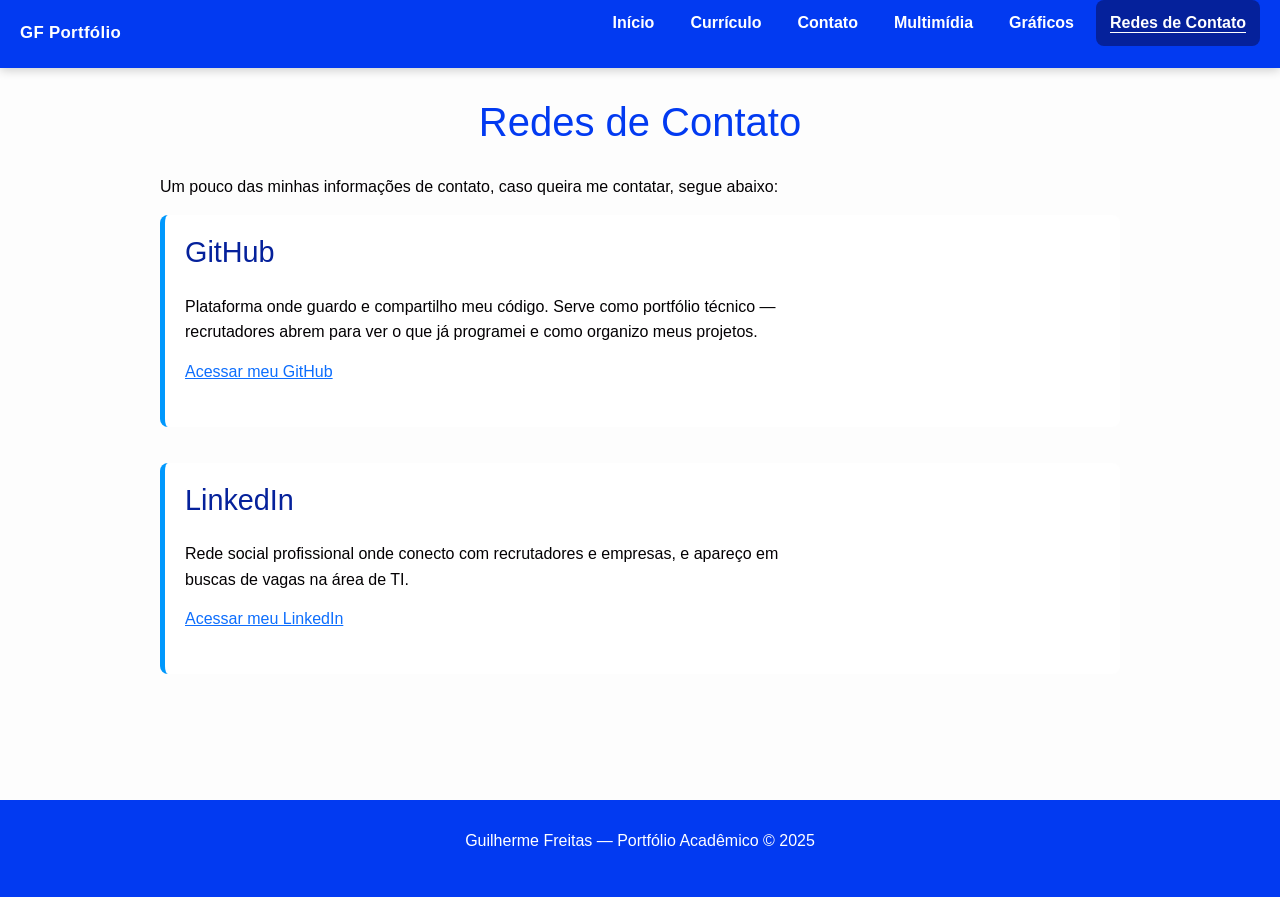
==== contato.html @ 30fea710 "Move JavaScript inline para js/scripts.js Menu hambúrguer com aria-expanded e tecla Esc; gráfico do " ====
<!DOCTYPE html>
<html lang="pt-BR">

<head>
    <meta charset="UTF-8">
    <meta name="viewport" content="width=device-width, initial-scale=1.0">
    <title>Redes de Contato - Guilherme Freitas</title>
    <link rel="stylesheet" href="https://cdn.jsdelivr.net/npm/bootstrap@5.3.3/dist/css/bootstrap.min.css">
    <link rel="stylesheet" href="css/estilos.css">
</head>

<body>
    <a class="skip-link" href="#conteudo">Pular para o conteúdo</a>

    <header>
        <div class="header-inner">
            <a href="index.html" class="logo">GF Portfólio</a>

            <button class="btn-menu" aria-controls="menu-principal" aria-expanded="false" aria-label="Abrir menu">
                <span></span>
                <span></span>
                <span></span>
            </button>

            <nav id="menu-principal">
                <ul>
                    <li><a href="index.html">Início</a></li>
                    <li><a href="curriculo.html">Currículo</a></li>
                    <li><a href="formulario.html">Contato</a></li>
                    <li><a href="multimidia.html">Multimídia</a></li>
                    <li><a href="graficos.html">Gráficos</a></li>
                    <li><a href="contato.html" aria-current="page">Redes de Contato</a></li>
                </ul>
            </nav>
        </div>
    </header>

    <main id="conteudo">
        <h1>Redes de Contato</h1>
        <p>Um pouco das minhas informações de contato, caso queira me contatar, segue abaixo:</p>

        <section class="resumo">
            <h2>GitHub</h2>
            <article>
                <p>
                    Plataforma onde guardo e compartilho meu código. Serve como portfólio técnico —
                    recrutadores abrem para ver o que já programei e como organizo meus projetos.
                </p>
                <p>
                    <a href="https://github.com/guilhermefreitas5612-hub" target="_blank" rel="noopener noreferrer">
                        Acessar meu GitHub
                    </a>
                </p>
            </article>
        </section>

        <section class="resumo">
            <h2>LinkedIn</h2>
            <article>
                <p>
                    Rede social profissional onde conecto com recrutadores e empresas,
                    e apareço em buscas de vagas na área de TI.
                </p>
                <p>
                    <a href="https://www.linkedin.com/in/guilherme-silva-freitas-945330325/" target="_blank" rel="noopener noreferrer">
                        Acessar meu LinkedIn
                    </a>
                </p>
            </article>
        </section>
    </main>

    <footer>
        <p>Guilherme Freitas &mdash; Portfólio Acadêmico &copy; 2025</p>
    </footer>

    <script src="js/scripts.js" defer></script>
</body>
</html>
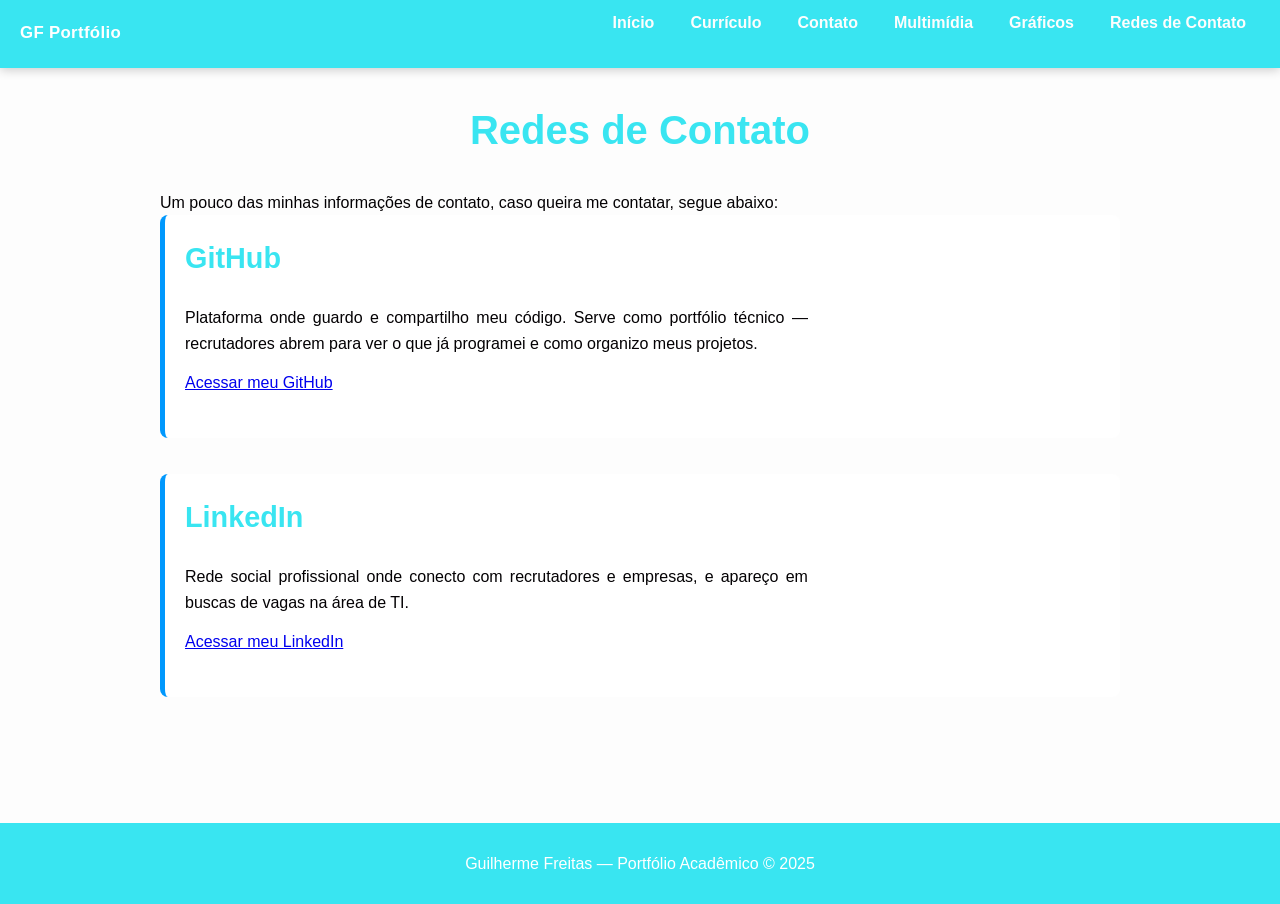
==== commit 76eb9ea9: "Importa versão CP2 do portfólio (5 páginas, CSS e mídias) Estado inicial do site copiado do arquivo " ====
--- a/contato.html
+++ b/contato.html
@@ -1,79 +1,97 @@
-<!DOCTYPE html>
-<html lang="pt-BR">
-
-<head>
-    <meta charset="UTF-8">
-    <meta name="viewport" content="width=device-width, initial-scale=1.0">
-    <title>Redes de Contato - Guilherme Freitas</title>
-    <link rel="stylesheet" href="https://cdn.jsdelivr.net/npm/bootstrap@5.3.3/dist/css/bootstrap.min.css">
-    <link rel="stylesheet" href="css/estilos.css">
-</head>
-
-<body>
-    <a class="skip-link" href="#conteudo">Pular para o conteúdo</a>
-
-    <header>
-        <div class="header-inner">
-            <a href="index.html" class="logo">GF Portfólio</a>
-
-            <button class="btn-menu" aria-controls="menu-principal" aria-expanded="false" aria-label="Abrir menu">
-                <span></span>
-                <span></span>
-                <span></span>
-            </button>
-
-            <nav id="menu-principal">
-                <ul>
-                    <li><a href="index.html">Início</a></li>
-                    <li><a href="curriculo.html">Currículo</a></li>
-                    <li><a href="formulario.html">Contato</a></li>
-                    <li><a href="multimidia.html">Multimídia</a></li>
-                    <li><a href="graficos.html">Gráficos</a></li>
-                    <li><a href="contato.html" aria-current="page">Redes de Contato</a></li>
-                </ul>
-            </nav>
-        </div>
-    </header>
-
-    <main id="conteudo">
-        <h1>Redes de Contato</h1>
-        <p>Um pouco das minhas informações de contato, caso queira me contatar, segue abaixo:</p>
-
-        <section class="resumo">
-            <h2>GitHub</h2>
-            <article>
-                <p>
-                    Plataforma onde guardo e compartilho meu código. Serve como portfólio técnico —
-                    recrutadores abrem para ver o que já programei e como organizo meus projetos.
-                </p>
-                <p>
-                    <a href="https://github.com/guilhermefreitas5612-hub" target="_blank" rel="noopener noreferrer">
-                        Acessar meu GitHub
-                    </a>
-                </p>
-            </article>
-        </section>
-
-        <section class="resumo">
-            <h2>LinkedIn</h2>
-            <article>
-                <p>
-                    Rede social profissional onde conecto com recrutadores e empresas,
-                    e apareço em buscas de vagas na área de TI.
-                </p>
-                <p>
-                    <a href="https://www.linkedin.com/in/guilherme-silva-freitas-945330325/" target="_blank" rel="noopener noreferrer">
-                        Acessar meu LinkedIn
-                    </a>
-                </p>
-            </article>
-        </section>
-    </main>
-
-    <footer>
-        <p>Guilherme Freitas &mdash; Portfólio Acadêmico &copy; 2025</p>
-    </footer>
-
-    <script src="js/scripts.js" defer></script>
-</body>
+<!DOCTYPE html>
+<html lang="pt-BR">
+
+<head>
+    <meta charset="UTF-8">
+    <meta name="viewport" content="width=device-width, initial-scale=1.0">
+    <title>Redes de Contato - Guilherme Freitas</title>
+    <link rel="stylesheet" href="css/estilos.css">
+</head>
+
+<body>
+
+    <header>
+        <div class="header-inner">
+            <a href="index.html" class="logo">GF Portfólio</a>
+
+            <button class="btn-menu" aria-controls="menu-principal" aria-expanded="false" aria-label="Abrir menu">
+                <span></span>
+                <span></span>
+                <span></span>
+            </button>
+
+            <nav id="menu-principal">
+                <ul>
+                    <li><a href="index.html">Início</a></li>
+                    <li><a href="curriculo.html">Currículo</a></li>
+                    <li><a href="formulario.html">Contato</a></li>
+                    <li><a href="multimidia.html">Multimídia</a></li>
+                    <li><a href="graficos.html">Gráficos</a></li>
+                    <li><a href="contato.html">Redes de Contato</a></li>
+                </ul>
+            </nav>
+        </div>
+    </header>
+
+    <main>
+        <h1>Redes de Contato</h1>
+        <p>Um pouco das minhas informações de contato, caso queira me contatar, segue abaixo:</p>
+
+        <section class="resumo">
+            <h2>GitHub</h2>
+            <article>
+                <p>
+                    Plataforma onde guardo e compartilho meu código. Serve como portfólio técnico —
+                    recrutadores abrem para ver o que já programei e como organizo meus projetos.
+                </p>
+                <p>
+                    <a href="https://github.com/guilhermefreitas5612-hub" target="_blank">
+                        Acessar meu GitHub
+                    </a>
+                </p>
+            </article>
+        </section>
+
+        <section class="resumo">
+            <h2>LinkedIn</h2>
+            <article>
+                <p>
+                    Rede social profissional onde conecto com recrutadores e empresas,
+                    e apareço em buscas de vagas na área de TI.
+                </p>
+                <p>
+                    <a href="https://www.linkedin.com/in/guilherme-silva-freitas-945330325/" target="_blank">
+                        Acessar meu LinkedIn
+                    </a>
+                </p>
+            </article>
+        </section>
+    </main>
+
+    <footer>
+        <p>Guilherme Freitas &mdash; Portfólio Acadêmico &copy; 2025</p>
+    </footer>
+
+    <script>
+        (function () {
+            var btn = document.querySelector('.btn-menu');
+            var nav = document.getElementById('menu-principal');
+            if (!btn || !nav) return;
+
+            btn.addEventListener('click', function () {
+                var aberto = btn.getAttribute('aria-expanded') === 'true';
+                btn.setAttribute('aria-expanded', String(!aberto));
+                nav.classList.toggle('aberto', !aberto);
+            });
+
+            nav.querySelectorAll('a').forEach(function (link) {
+                link.addEventListener('click', function () {
+                    btn.setAttribute('aria-expanded', 'false');
+                    nav.classList.remove('aberto');
+                });
+            });
+        })();
+    </script>
+
+</body>
 </html>
--- a/css/estilos.css
+++ b/css/estilos.css
@@ -0,0 +1,493 @@
+/* ========================================
+   PORTFÓLIO — CP2
+   Mobile-first | Flexbox | Grid | Responsivo
+   ======================================== */
+
+/* ===== VARIÁVEIS ===== */
+:root {
+    --cor-primaria:    #39e5f1;
+    --cor-secundaria:  #0098fd;
+    --cor-terciaria:   #023af1;
+    --cor-texto:       #030003;
+    --cor-fundo:       #fdfdfd;
+    --cor-fundo-claro: #ffffff;
+    --cor-borda:       #ddd;
+
+    --fonte-titulo: 'Arial', sans-serif;
+    --fonte-corpo:  'Arial', sans-serif;
+
+    --espacamento:  20px;
+    --raio-borda:   8px;
+}
+
+/* ===== RESET ===== */
+*,
+*::before,
+*::after {
+    margin: 0;
+    padding: 0;
+    box-sizing: border-box;
+}
+
+html {
+    scroll-behavior: smooth;
+}
+
+body {
+    font-family: var(--fonte-corpo);
+    color: var(--cor-texto);
+    background-color: var(--cor-fundo);
+    line-height: 1.6;
+}
+
+/* ===== HEADER — Flexbox, mobile-first ===== */
+header {
+    background-color: var(--cor-primaria);
+    padding: 0 var(--espacamento);
+    position: sticky;
+    top: 0;
+    z-index: 100;
+    box-shadow: 0 2px 10px rgba(0, 0, 0, 0.2);
+}
+
+/* Wrapper interno: logo à esquerda, botão/nav à direita */
+.header-inner {
+    display: flex;
+    align-items: center;
+    justify-content: space-between;
+    min-height: 56px;
+}
+
+/* Logo/nome no header */
+.logo {
+    color: #ffffff;
+    font-weight: bold;
+    font-size: 1.05em;
+    text-decoration: none;
+    letter-spacing: 0.02em;
+    white-space: nowrap;
+}
+
+/* ---- BOTÃO HAMBURGUER ---- */
+.btn-menu {
+    display: flex;           /* visível no mobile */
+    flex-direction: column;
+    justify-content: center;
+    gap: 5px;
+    background: none;
+    border: none;
+    cursor: pointer;
+    padding: 8px;
+    border-radius: var(--raio-borda);
+}
+
+.btn-menu span {
+    display: block;
+    width: 24px;
+    height: 2px;
+    background-color: #ffffff;
+    border-radius: 2px;
+    transition: transform 0.25s ease, opacity 0.25s ease;
+}
+
+/* Estado aberto: X */
+.btn-menu[aria-expanded="true"] span:nth-child(1) {
+    transform: translateY(7px) rotate(45deg);
+}
+.btn-menu[aria-expanded="true"] span:nth-child(2) {
+    opacity: 0;
+}
+.btn-menu[aria-expanded="true"] span:nth-child(3) {
+    transform: translateY(-7px) rotate(-45deg);
+}
+
+/* ---- NAV MOBILE: oculto por padrão ---- */
+nav {
+    display: none;          /* escondido no mobile */
+    width: 100%;
+    padding-bottom: 12px;
+}
+
+nav.aberto {
+    display: block;
+}
+
+nav ul {
+    list-style: none;
+    display: flex;
+    flex-direction: column;
+    gap: 4px;
+}
+
+nav a {
+    display: block;
+    color: var(--cor-fundo);
+    text-decoration: none;
+    font-weight: bold;
+    padding: 10px 14px;
+    border-radius: var(--raio-borda);
+    transition: background-color 0.2s ease;
+}
+
+nav a:hover,
+nav a:focus {
+    background-color: var(--cor-terciaria);
+    outline: none;
+}
+
+/* ===== MAIN ===== */
+main {
+    max-width: 1000px;
+    margin: 0 auto;
+    padding: 30px var(--espacamento);
+}
+
+main > h1 {
+    font-size: 1.8em;
+    margin-bottom: 28px;
+    color: var(--cor-primaria);
+    text-align: center;
+}
+
+/* ===== SEÇÕES ===== */
+section {
+    margin-bottom: 36px;
+    background-color: var(--cor-fundo-claro);
+    padding: var(--espacamento);
+    border-radius: var(--raio-borda);
+    border-left: 5px solid var(--cor-secundaria);
+}
+
+section h2 {
+    font-size: 1.4em;
+    color: var(--cor-primaria);
+    margin-bottom: 16px;
+    font-family: var(--fonte-titulo);
+}
+
+article {
+    padding: 8px 0;
+}
+
+article p {
+    margin-bottom: 14px;
+    text-align: justify;
+    max-width: 70ch;
+}
+
+/* ===== HERO (index.html) — Flexbox ===== */
+.hero {
+    text-align: center;
+    background: linear-gradient(135deg, var(--cor-primaria), var(--cor-secundaria));
+    color: white;
+    border-left: none;
+    border-radius: var(--raio-borda);
+}
+
+.about {
+    display: flex;
+    flex-direction: column;
+    align-items: center;
+    gap: 14px;
+    padding: 40px 20px;
+}
+
+.about img {
+    width: 130px;
+    height: 130px;
+    border-radius: 50%;
+    border: 4px solid white;
+    object-fit: cover;
+    /* Responsivo */
+    max-width: 100%;
+    height: auto;
+    /* Sobrescreve o height: auto só para imagens circulares */
+    width: 130px;
+    height: 130px;
+}
+
+.about h1 {
+    font-size: 2em;
+    line-height: 1.2;
+}
+
+.subtitulo {
+    font-size: 1.1em;
+    opacity: 0.9;
+}
+
+/* ===== LISTAS ===== */
+ul,
+ol {
+    margin-left: 24px;
+    margin-bottom: 14px;
+}
+
+li {
+    margin-bottom: 8px;
+}
+
+/* ===== TABELAS ===== */
+table {
+    width: 100%;
+    border-collapse: collapse;
+    margin-bottom: 20px;
+    background-color: white;
+    border-radius: var(--raio-borda);
+    overflow: hidden;
+    font-size: 0.95em;
+}
+
+table thead {
+    background-color: var(--cor-primaria);
+    color: white;
+}
+
+table th,
+table td {
+    padding: 12px;
+    text-align: left;
+    border-bottom: 1px solid var(--cor-borda);
+}
+
+table tbody tr:hover {
+    background-color: #f0f0f0;
+}
+
+/* Tabela rolável em mobile */
+.tabela-wrapper {
+    overflow-x: auto;
+    -webkit-overflow-scrolling: touch;
+    border-radius: var(--raio-borda);
+}
+
+/* ===== GRID — CURRÍCULO ===== */
+/* Mobile: uma coluna */
+.grid-curriculo {
+    display: grid;
+    grid-template-columns: 1fr;
+    gap: 24px;
+}
+
+/* ===== FORMULÁRIO ===== */
+.formulario-container {
+    width: 100%;
+    max-width: 600px;
+    margin: 0 auto;
+}
+
+.form-group {
+    margin-bottom: 18px;
+    display: flex;
+    flex-direction: column;
+}
+
+label {
+    font-weight: bold;
+    margin-bottom: 5px;
+    color: var(--cor-primaria);
+}
+
+input[type="text"],
+input[type="email"],
+input[type="tel"],
+input[type="date"],
+select,
+textarea {
+    padding: 10px;
+    border: 2px solid var(--cor-borda);
+    border-radius: var(--raio-borda);
+    font-family: var(--fonte-corpo);
+    font-size: 1em;
+    transition: border-color 0.25s ease;
+    width: 100%;
+}
+
+input[type="text"]:focus,
+input[type="email"]:focus,
+input[type="tel"]:focus,
+input[type="date"]:focus,
+select:focus,
+textarea:focus {
+    outline: none;
+    border-color: var(--cor-primaria);
+    box-shadow: 0 0 4px rgba(5, 33, 155, 0.25);
+}
+
+.radio-group,
+.checkbox-group {
+    display: flex;
+    flex-direction: column;
+    gap: 10px;
+    margin-top: 8px;
+}
+
+.radio-group label,
+.checkbox-group label {
+    display: flex;
+    align-items: center;
+    font-weight: normal;
+    margin-bottom: 0;
+    cursor: pointer;
+}
+
+.radio-group input,
+.checkbox-group input {
+    margin-right: 10px;
+    width: 18px;
+    height: 18px;
+    cursor: pointer;
+}
+
+.btn-enviar {
+    background-color: var(--cor-primaria);
+    color: white;
+    padding: 12px 30px;
+    border: none;
+    border-radius: var(--raio-borda);
+    font-size: 1em;
+    font-weight: bold;
+    cursor: pointer;
+    transition: background-color 0.25s ease;
+    width: 100%;
+}
+
+.btn-enviar:hover,
+.btn-enviar:focus {
+    background-color: var(--cor-terciaria);
+    outline: none;
+}
+
+/* ===== MULTIMÍDIA — mídias responsivas ===== */
+img,
+video,
+audio,
+canvas {
+    max-width: 100%;
+    height: auto;
+    display: block;
+}
+
+video {
+    border-radius: var(--raio-borda);
+    margin: 16px 0;
+}
+
+audio {
+    width: 100%;
+    margin: 16px 0;
+}
+
+iframe {
+    border-radius: var(--raio-borda);
+    margin: 16px 0;
+    max-width: 100%;
+}
+
+/* ===== GRÁFICOS ===== */
+.canvas-wrapper {
+    overflow-x: auto;
+    -webkit-overflow-scrolling: touch;
+}
+
+canvas {
+    border-radius: var(--raio-borda);
+    background-color: white;
+    margin: 0 auto;
+}
+
+/* ===== FOOTER ===== */
+footer {
+    background-color: var(--cor-primaria);
+    color: white;
+    text-align: center;
+    padding: 28px var(--espacamento);
+    margin-top: 60px;
+}
+
+/* ===== SVG GRÁFICOS ===== */
+.grafico-svg circle {
+    transition: r 0.3s ease;
+}
+
+/* ============================================
+   MEDIA QUERIES — min-width (mobile-first)
+   ============================================ */
+
+/* ============================================
+   >= 768px — Tablet / Desktop
+   Nav inline, hamburguer some
+   ============================================ */
+@media (min-width: 768px) {
+    /* Hamburguer: esconde */
+    .btn-menu {
+        display: none;
+    }
+
+    /* Nav: sempre visível, inline */
+    nav {
+        display: block !important;  /* sobrescreve .aberto e JS */
+        width: auto;
+        padding-bottom: 0;
+    }
+
+    nav ul {
+        flex-direction: row;
+        flex-wrap: wrap;
+        gap: 4px;
+        align-items: center;
+    }
+
+    /* Header: logo à esquerda, links à direita */
+    .header-inner {
+        gap: 24px;
+    }
+
+    main > h1 {
+        font-size: 2.2em;
+    }
+
+    section h2 {
+        font-size: 1.6em;
+    }
+
+    .about h1 {
+        font-size: 2.2em;
+    }
+
+    /* Grid do currículo: 2 colunas */
+    .grid-curriculo {
+        grid-template-columns: 1fr 1fr;
+    }
+}
+
+/* ============================================
+   >= 1024px — Desktop largo
+   ============================================ */
+@media (min-width: 1024px) {
+    nav ul {
+        gap: 8px;
+    }
+
+    main > h1 {
+        font-size: 2.5em;
+    }
+
+    section h2 {
+        font-size: 1.8em;
+    }
+
+    /* Grid do currículo: 3 colunas */
+    .grid-curriculo {
+        grid-template-columns: 1fr 1fr 1fr;
+    }
+
+    .about img {
+        width: 150px;
+        height: 150px;
+    }
+
+    .about h1 {
+        font-size: 2.5em;
+    }
+}
